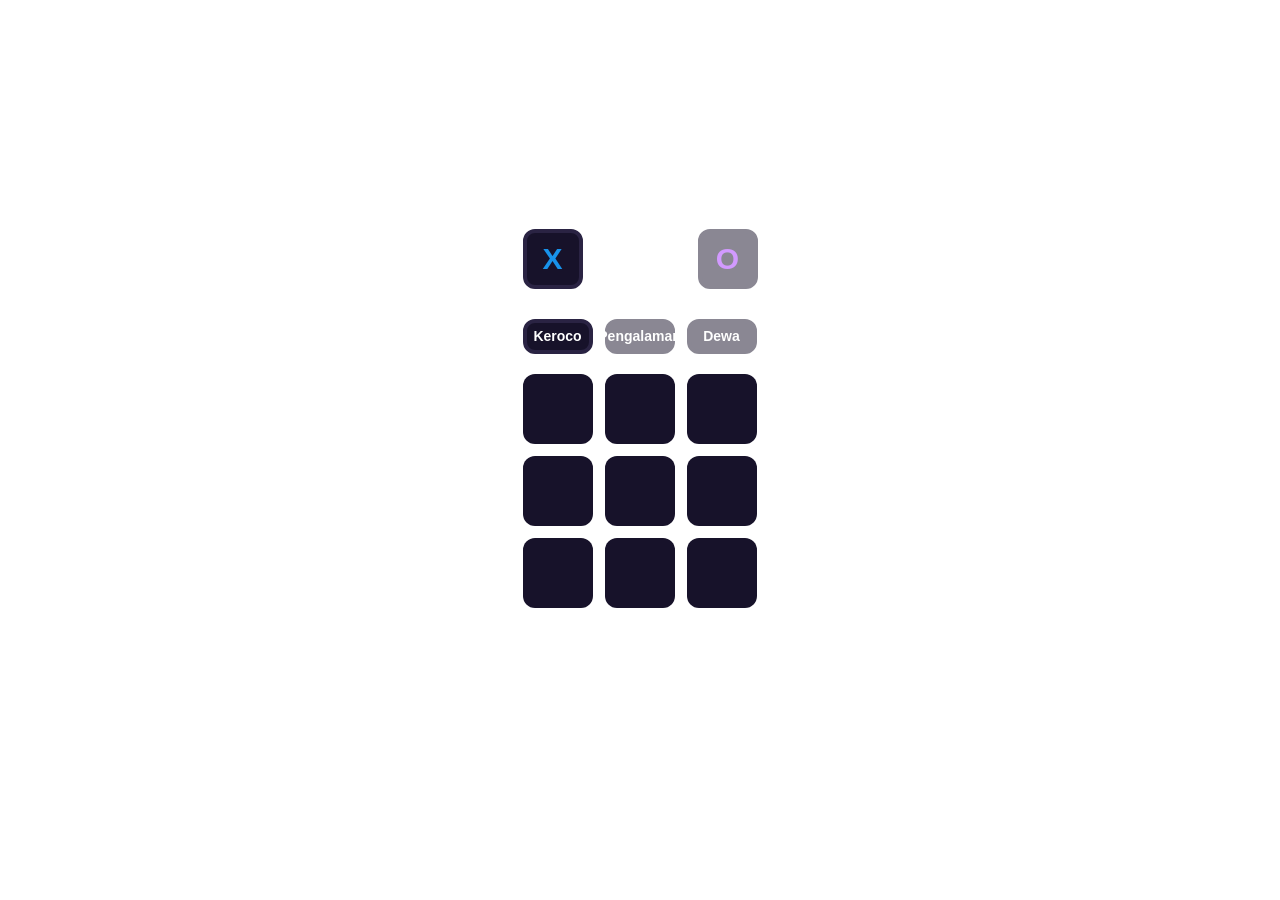
==== index.html @ a885365f "Update index.html" ====
<!DOCTYPE html>
<html lang="en">
<head>
    <meta charset="UTF-8"> 
    <!-- Mengatur encoding agar semua karakter tampil normal -->

    <meta name="viewport" content="width=device-width, initial-scale=1.0">
    <!-- Membuat tampilan responsif di HP -->

    <title>TicTacToe Games</title>

    <link rel="stylesheet" href="./style.css">
    <!-- Menghubungkan file CSS -->
</head>
<body>
    
    <main>
        <!-- Container utama (tengah layar secara vertical & horizontal) -->

        <header id="header">
            <!-- Bagian untuk memilih player X atau O -->

            <div class="player player-active"
                 id="xPlayerDisplay"
                 onclick="choosePlayer('X')">
                 <!-- Tombol Player X (default aktif) -->
                 X
            </div>
            
            <h3 id="titleHeader">Pilih </h3> 
            <!-- Teks status: Pilih / X Win / O Win / Draw -->

            <div class="player"
                 id="oPlayerDisplay"
                 onclick="choosePlayer('O')">
                 <!-- Tombol Player O -->
                 O
            </div>
        </header>
        <div id="difficulty" class="difficulty-container">
            <div class="cell player-active" id="easyBtn">Keroco</div>
            <div class="cell" id="mediumBtn">Pengalaman</div>
            <div class="cell" id="hardBtn">Dewa</div>
        </div>

        <div id="board">
            <!-- Grid papan 3x3 -->
            <div class="cell"></div> <!-- 1 -->
            <div class="cell"></div> <!-- 2 -->
            <div class="cell"></div> <!-- 3 -->
            <div class="cell"></div> <!-- 4 -->
            <div class="cell"></div> <!-- 5 -->
            <div class="cell"></div> <!-- 6 -->
            <div class="cell"></div> <!-- 7 -->
            <div class="cell"></div> <!-- 8 -->
            <div class="cell"></div> <!-- 9 -->
        </div>

        <button id="restartBtn">
            <!-- Tombol restart, muncul setelah game selesai -->
            Ulang
        </button>
    </main>

    <script src="script.js"></script>
    <!-- Memuat logic game -->
</body>
</html>
---- style.css ----
/* Reset dasar untuk semua elemen */
* {
    margin: 0;
    box-sizing: border-box;
    font-family: 'poppins', sans-serif;
    user-select: none; 
    /* Mencegah X/O bisa di-drag atau dipilih */

    color: white;
    /* Default warna teks putih */
}

/* Layout utama penuh layar */
main {
    
    height: 100vh;         /* memenuhi tinggi layar */
    display: flex;
    flex-direction: column;
    align-items: center;   /* center horizontal */
    justify-content: center; /* center vertical */
}

body {
    background: url('bg Game.jpg') no-repeat center center fixed;
    background-size: cover;
}

/* Header pilihan player X/O */
#header {
    display: flex;
    width: 235px;
    justify-content: space-between;
    align-items: center;
    margin-bottom: 30px;
}

/* Style untuk tombol player */
#header .player {
    background: #17122A;
    width: 60px;
    height: 60px;
    display: flex;              /* agar huruf X/O berada di tengah */
    align-items: center;
    justify-content: center;
    font-size: 30px;
    font-weight: bold;
    cursor: pointer;            /* cursor pointer = bisa di-klik */
    border-radius: 12px;
    border: solid 4px #17122A;  /* border default */
    opacity: 0.5;               /* tidak aktif */
    transition: 0.3s;           /* animasi smooth */
}

/* Efek saat cursor hover */
#header .player:hover {
    border: solid 4px #2A2343;
}

/* Player yang aktif */
#header .player-active {
    opacity: 1;                 /* lebih terang */
    border: solid 4px #2A2343;  /* border highlight */
}

/* Warna khusus untuk X */
#header #xPlayerDisplay {
    color: #1892EA;
}

/* Warna khusus untuk O */
#header #oPlayerDisplay {
    color: #A737FF;
}

#difficulty {
    display: grid;
    grid-template-columns: repeat(3, 70px);
    gap: 12px;
    margin-bottom: 20px;
    width: 235px;
}

#difficulty .cell {
    background: #17122A;
    border-radius: 12px;
    display: flex;
    align-items: center;
    justify-content: center;
    font-size: 14px;
    font-weight: bold;
    cursor: pointer;
    transition: 0.3s background;
    height: 35px;
    border: solid 4px #17122A;
    opacity: 0.5;

}

#difficulty .cell:hover {
    border: solid 4px #2A2343;
}

#difficulty .player-active {
    opacity: 1;
    border: solid 4px #2A2343;
}
/* Grid papan 3x3 */
#board {
    display: grid;
    grid-template-columns: repeat(3, 70px); /* 3 kolom */
    grid-template-rows: repeat(3, 70px);    /* 3 baris */
    gap: 12px;                               /* jarak antar kotak */
}

/* Style untuk tiap kotak (cell) */
#board .cell {
    background: #17122A;
    border-radius: 12px;
    display: flex;
    align-items: center;
    justify-content: center;
    font-size: 36px;
    font-weight: bold;
    cursor: pointer; 
    transition: 0.3s background;
}

/* Hover effect kotak */
#board .cell:hover {
    background: #2A2343;
}

/* Style tombol restart */
#restartBtn {
    margin-top: 30px;
    width: 235px;
    background: #17122A;
    padding-top: 8px;
    padding-bottom: 8px;
    border: none; 
    border-radius: 12px;
    font-weight: 600;
    font-size: 16px;
    cursor: pointer;
    transition: 0.3s background;

    visibility: hidden; /* disembunyikan sampai game selesai */
}

/* Hover tombol restart */
#restartBtn:hover {
    background: #2A2343;
}
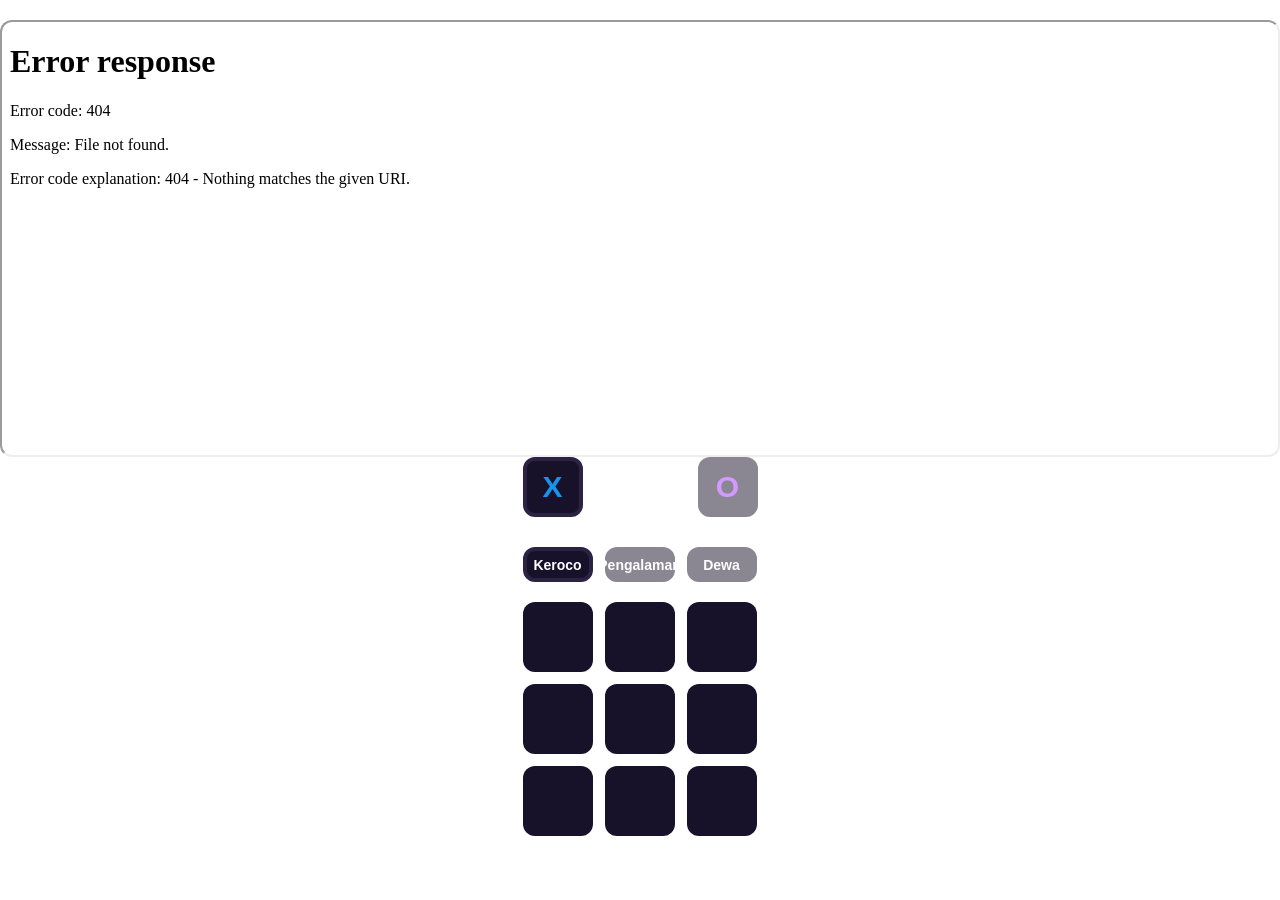
==== commit 44ee413a: "Update index.html" ====
--- a/index.html
+++ b/index.html
@@ -16,6 +16,13 @@
     
     <main>
         <!-- Container utama (tengah layar secara vertical & horizontal) -->
+        <iframe 
+    src="file.pdf"
+    width="100%"
+    height="600"
+    style="margin-top: 20px; border-radius: 12px;">
+</iframe>
+
 
         <header id="header">
             <!-- Bagian untuk memilih player X atau O -->
@@ -67,3 +74,4 @@
 </body>
 </html>
 
+
--- a/style.css
+++ b/style.css
@@ -21,7 +21,7 @@
 }
 
 body {
-    background: url('bg Game.jpg') no-repeat center center fixed;
+    background: url('../image/bg Game.jpg') no-repeat center center fixed;
     background-size: cover;
 }
 
@@ -151,3 +151,4 @@
 #restartBtn:hover {
     background: #2A2343;
 }
+
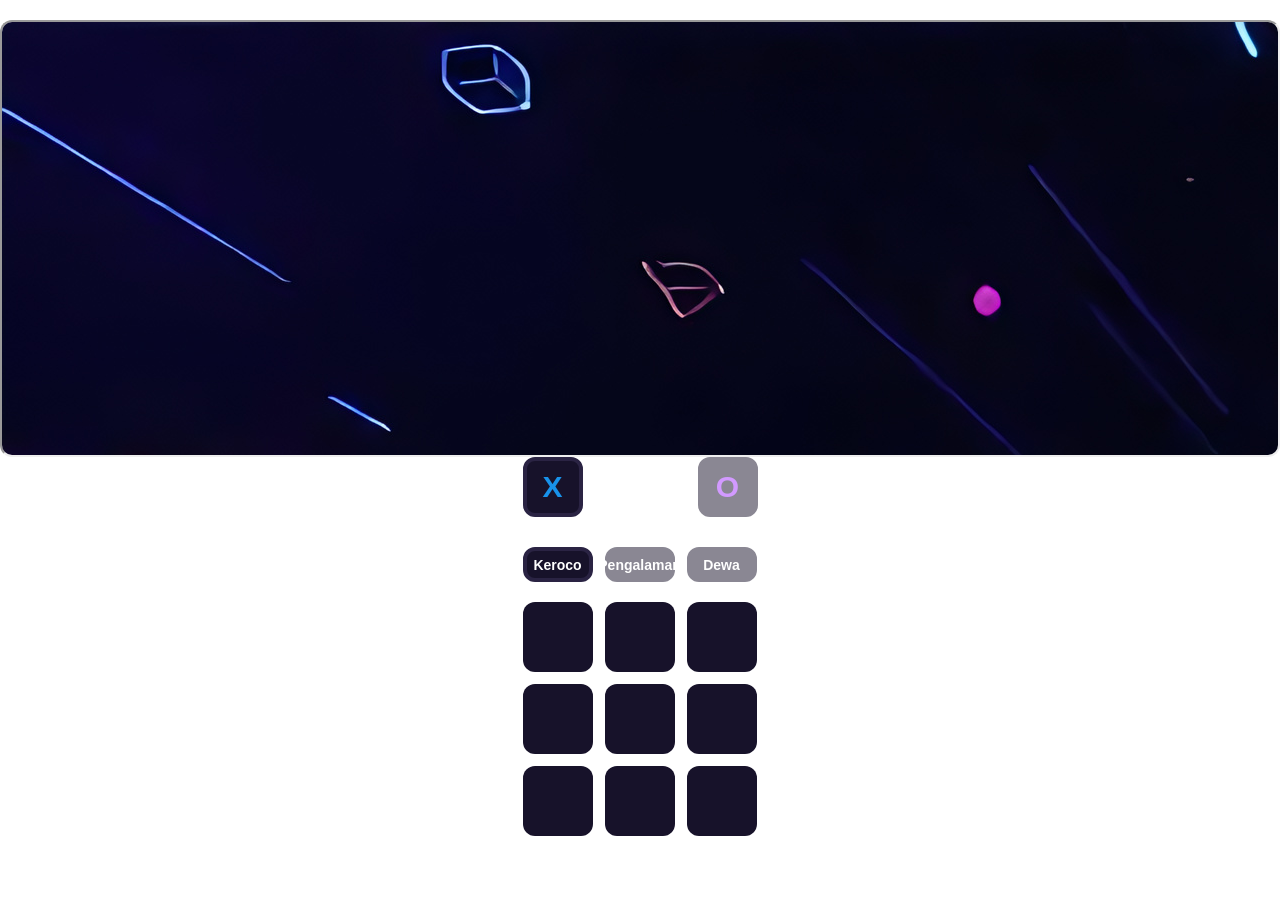
==== commit 3accb080: "Update index.html" ====
--- a/index.html
+++ b/index.html
@@ -17,7 +17,7 @@
     <main>
         <!-- Container utama (tengah layar secara vertical & horizontal) -->
         <iframe 
-    src="file.pdf"
+    src="bg-game.jpg"
     width="100%"
     height="600"
     style="margin-top: 20px; border-radius: 12px;">
@@ -75,3 +75,4 @@
 </html>
 
 
+
--- a/style.css
+++ b/style.css
@@ -21,7 +21,6 @@
 }
 
 body {
-    background: url('../image/bg Game.jpg') no-repeat center center fixed;
     background-size: cover;
 }
 
@@ -152,3 +151,4 @@
     background: #2A2343;
 }
 
+
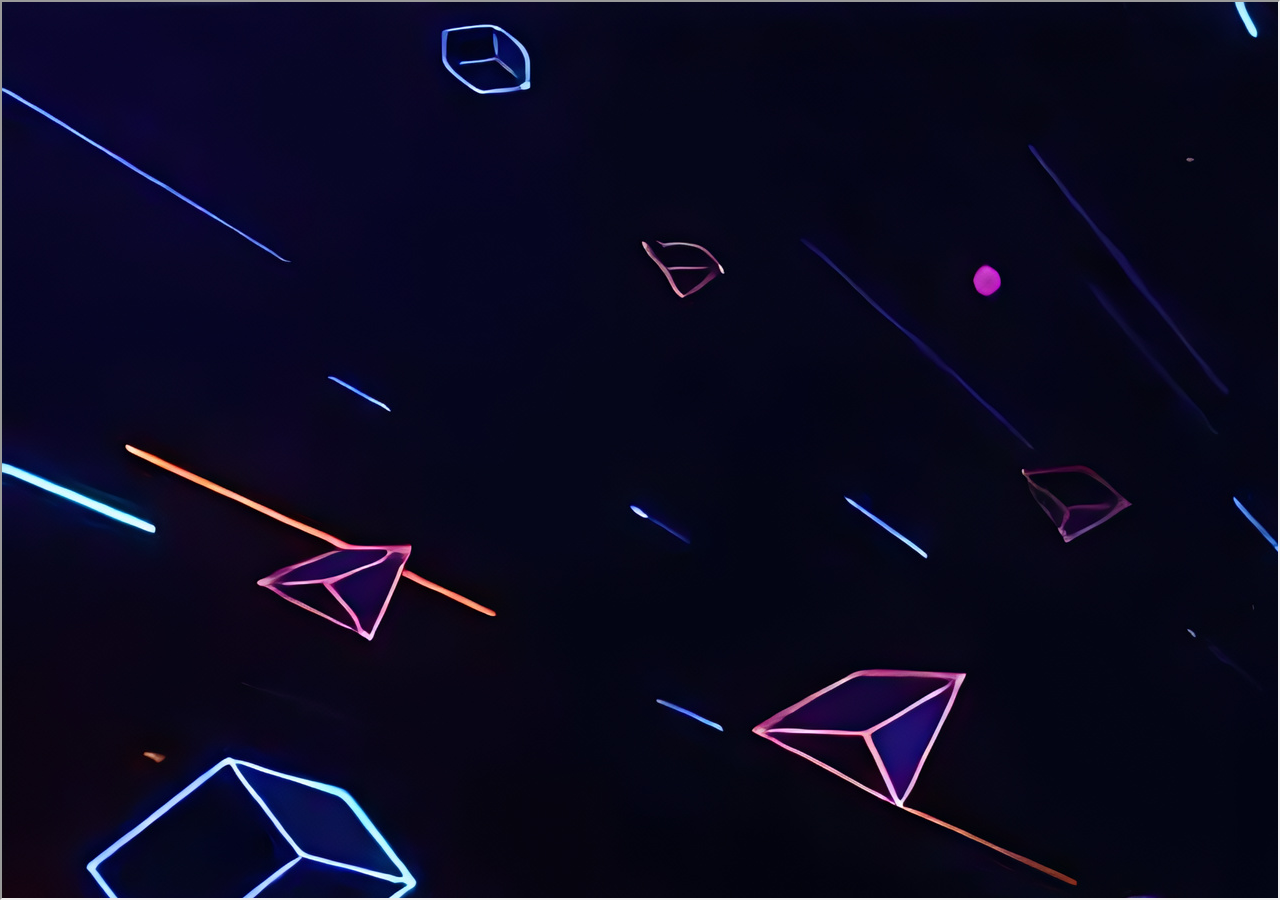
==== commit 6631bc28: "Update index.html" ====
--- a/index.html
+++ b/index.html
@@ -19,8 +19,7 @@
         <iframe 
     src="bg-game.jpg"
     width="100%"
-    height="600"
-    style="margin-top: 20px; border-radius: 12px;">
+    height="100%"
 </iframe>
 
 
@@ -76,3 +75,4 @@
 
 
 
+
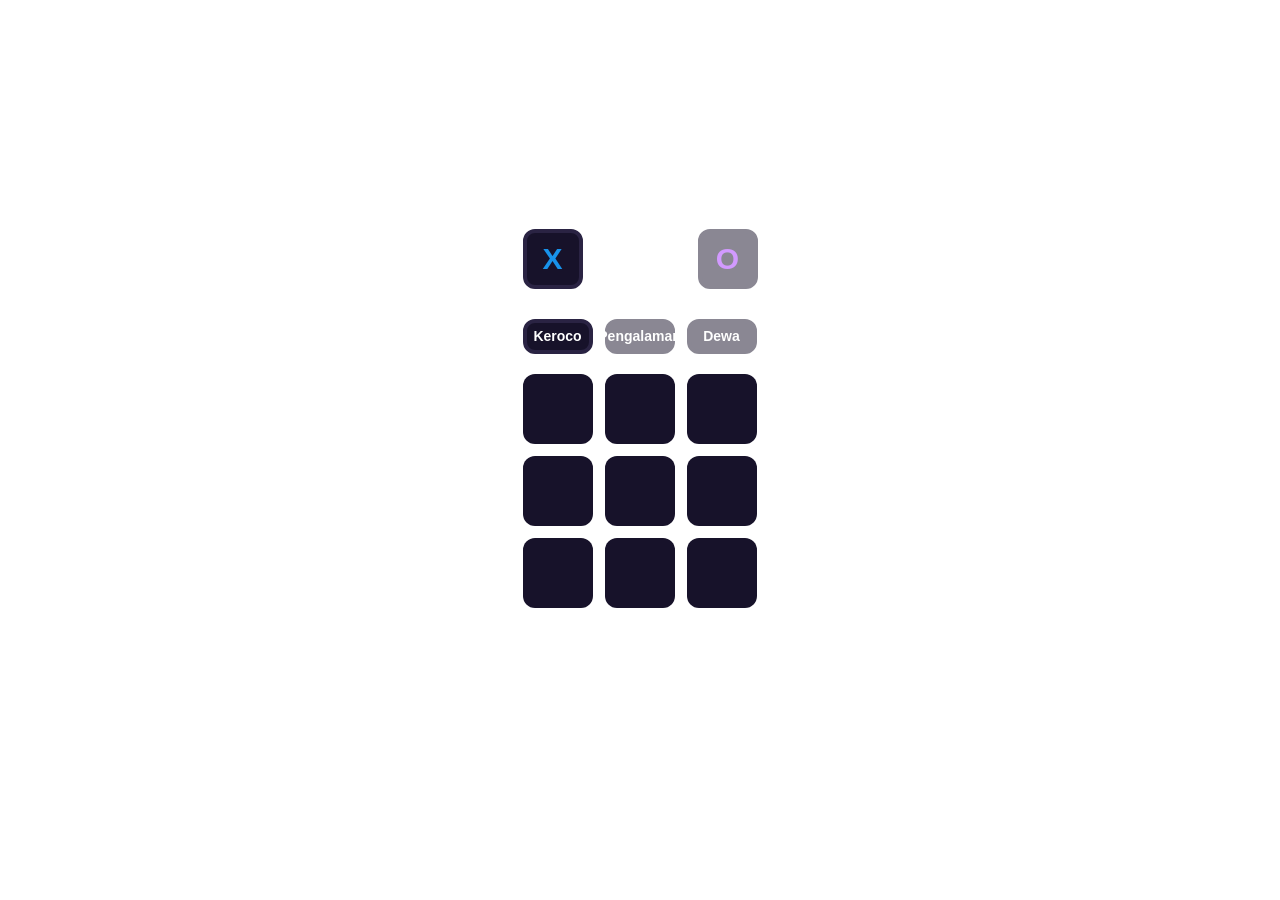
==== commit 424fcd6c: "Update index.html" ====
--- a/index.html
+++ b/index.html
@@ -16,12 +16,7 @@
     
     <main>
         <!-- Container utama (tengah layar secara vertical & horizontal) -->
-        <iframe 
-    src="bg-game.jpg"
-    width="100%"
-    height="100%"
-</iframe>
-
+       <section class="hero"></section>
 
         <header id="header">
             <!-- Bagian untuk memilih player X atau O -->
@@ -76,3 +71,4 @@
 
 
 
+
--- a/style.css
+++ b/style.css
@@ -20,7 +20,13 @@
     justify-content: center; /* center vertical */
 }
 
+html, body {
+    width: 100%;
+    height: 100%;
+}
+
 body {
+    background: url('../image/bg-game.jpg') no-repeat center center;
     background-size: cover;
 }
 
@@ -152,3 +158,4 @@
 }
 
 
+
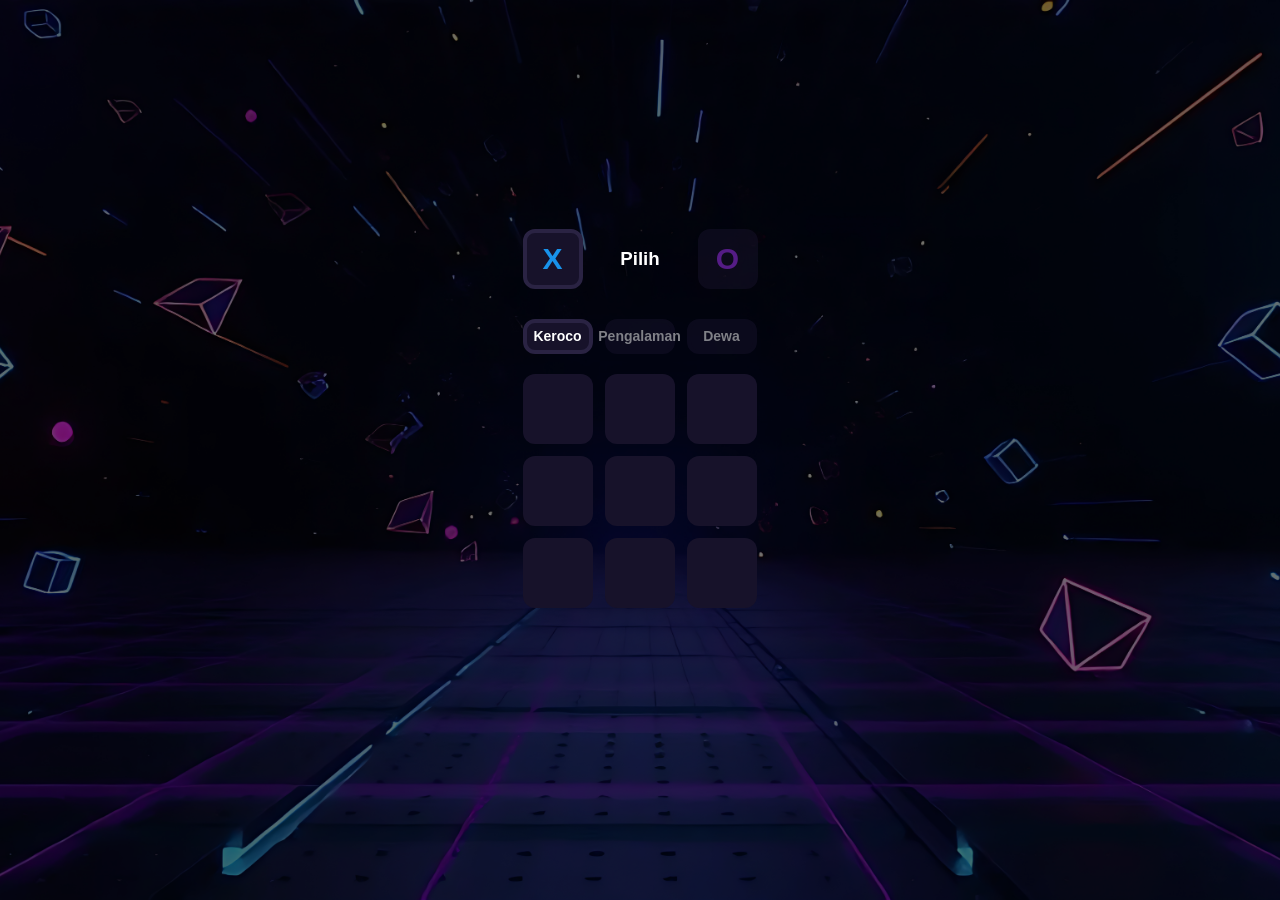
==== commit 1463b67a: "Add files via upload" ====
--- a/index.html
+++ b/index.html
@@ -9,14 +9,13 @@
 
     <title>TicTacToe Games</title>
 
-    <link rel="stylesheet" href="./style.css">
+    <link rel="stylesheet" href="style.css">
     <!-- Menghubungkan file CSS -->
 </head>
 <body>
     
     <main>
         <!-- Container utama (tengah layar secara vertical & horizontal) -->
-       <section class="hero"></section>
 
         <header id="header">
             <!-- Bagian untuk memilih player X atau O -->
@@ -67,8 +66,3 @@
     <!-- Memuat logic game -->
 </body>
 </html>
-
-
-
-
-
--- a/style.css
+++ b/style.css
@@ -20,15 +20,23 @@
     justify-content: center; /* center vertical */
 }
 
-html, body {
-    width: 100%;
-    height: 100%;
+body {
+    min-height: 100vh;
+    background-image: url("./bg-game.jpg");
+    background-size: cover;
+    background-position: center;
+    background-repeat: no-repeat;
+    background-attachment: fixed;
 }
 
-body {
-    background: url('../image/bg-game.jpg') no-repeat center center;
-    background-size: cover;
+body::before {
+    content: "";
+    position: fixed;
+    inset: 0;
+    background: rgba(0, 0, 0, 0.55);
+    z-index: -1;
 }
+
 
 /* Header pilihan player X/O */
 #header {
@@ -156,6 +164,3 @@
 #restartBtn:hover {
     background: #2A2343;
 }
-
-
-
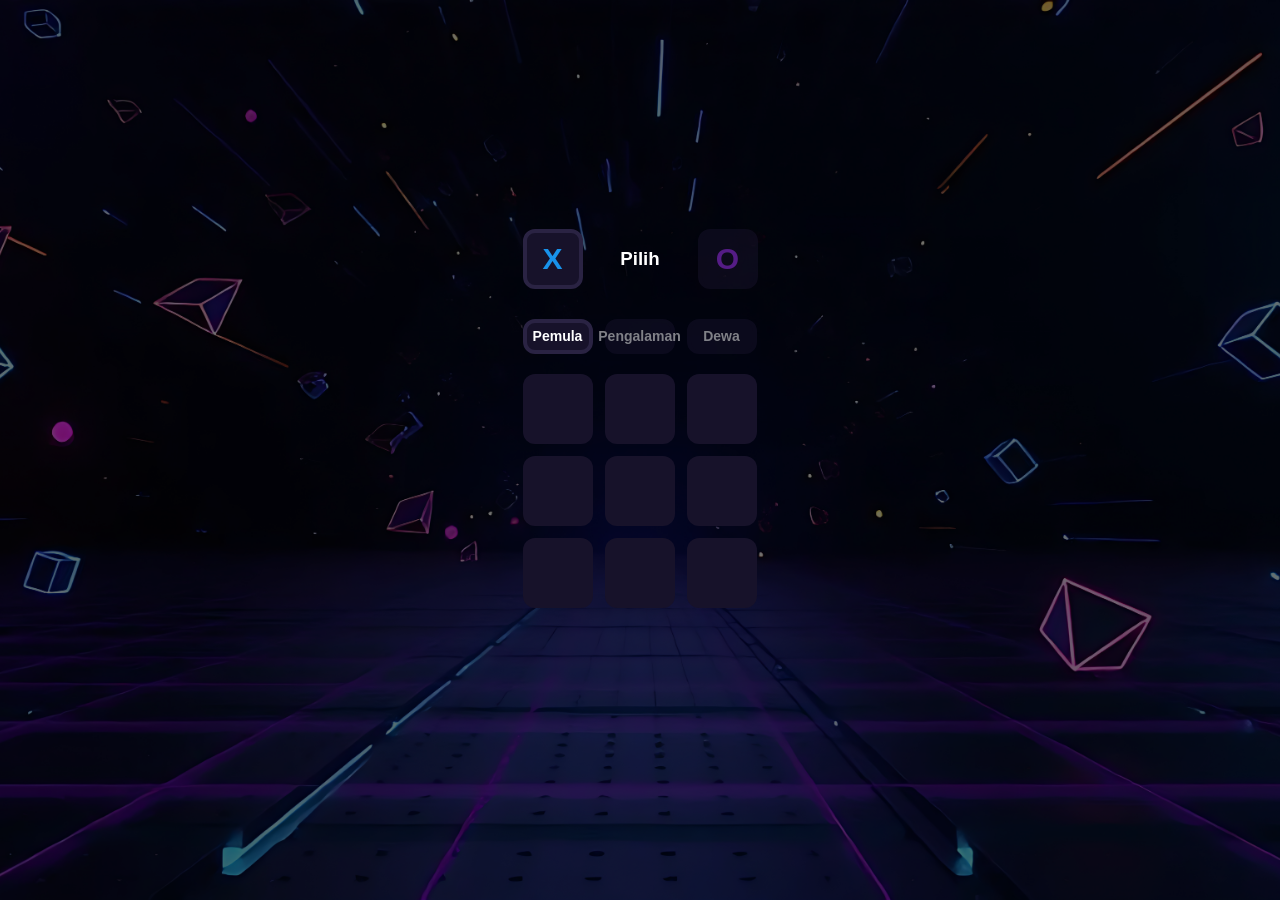
==== commit 6c6a3e24: "Update index.html" ====
--- a/index.html
+++ b/index.html
@@ -7,7 +7,7 @@
     <meta name="viewport" content="width=device-width, initial-scale=1.0">
     <!-- Membuat tampilan responsif di HP -->
 
-    <title>TicTacToe Games</title>
+    <title>Permainan-TicTacToe</title>
 
     <link rel="stylesheet" href="style.css">
     <!-- Menghubungkan file CSS -->
@@ -38,7 +38,7 @@
             </div>
         </header>
         <div id="difficulty" class="difficulty-container">
-            <div class="cell player-active" id="easyBtn">Keroco</div>
+            <div class="cell player-active" id="easyBtn">Pemula</div>
             <div class="cell" id="mediumBtn">Pengalaman</div>
             <div class="cell" id="hardBtn">Dewa</div>
         </div>
@@ -66,3 +66,4 @@
     <!-- Memuat logic game -->
 </body>
 </html>
+
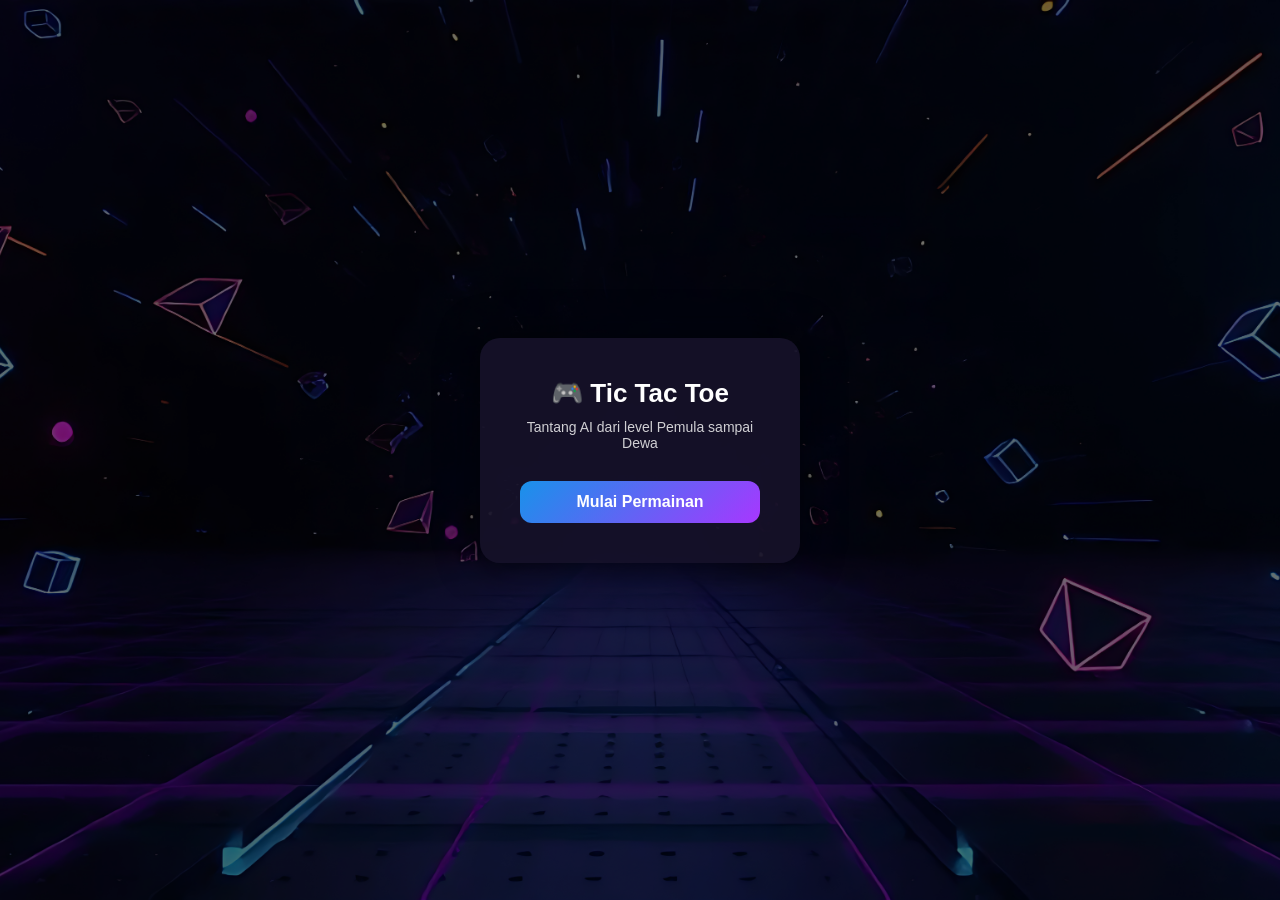
==== commit a5d00d83: "Add files via upload" ====
--- a/index.html
+++ b/index.html
@@ -1,69 +1,82 @@
 <!DOCTYPE html>
-<html lang="en">
+<html lang="id">
 <head>
-    <meta charset="UTF-8"> 
-    <!-- Mengatur encoding agar semua karakter tampil normal -->
+    <meta charset="UTF-8">
+    <meta name="viewport" content="width=device-width, initial-scale=1.0">
+    <title>TicTacToe Games</title>
 
-    <meta name="viewport" content="width=device-width, initial-scale=1.0">
-    <!-- Membuat tampilan responsif di HP -->
+    <!-- Pakai style yang sama -->
+    <link rel="stylesheet" href="style.css">
 
-    <title>Permainan-TicTacToe</title>
+    <!-- Style khusus halaman index -->
+    <style>
+        .home {
+            min-height: 100vh;
+            display: flex;
+            align-items: center;
+            justify-content: center;
+        }
 
-    <link rel="stylesheet" href="style.css">
-    <!-- Menghubungkan file CSS -->
+        .home-card {
+            background: rgba(23, 18, 42, 0.9);
+            padding: 40px;
+            border-radius: 20px;
+            text-align: center;
+            width: 320px;
+            box-shadow: 0 0 40px rgba(0,0,0,0.6);
+            animation: fadeIn 1s ease;
+        }
+
+        .home-card h1 {
+            font-size: 26px;
+            margin-bottom: 10px;
+        }
+
+        .home-card p {
+            font-size: 14px;
+            opacity: 0.8;
+            margin-bottom: 30px;
+        }
+
+        .start-btn {
+            display: block;
+            background: linear-gradient(135deg, #1892EA, #A737FF);
+            padding: 12px;
+            border-radius: 12px;
+            text-decoration: none;
+            font-weight: bold;
+            transition: transform 0.3s, box-shadow 0.3s;
+        }
+
+        .start-btn:hover {
+            transform: translateY(-3px) scale(1.03);
+            box-shadow: 0 10px 25px rgba(167,55,255,0.4);
+        }
+
+        @keyframes fadeIn {
+            from {
+                opacity: 0;
+                transform: translateY(20px);
+            }
+            to {
+                opacity: 1;
+                transform: translateY(0);
+            }
+        }
+    </style>
 </head>
 <body>
-    
-    <main>
-        <!-- Container utama (tengah layar secara vertical & horizontal) -->
 
-        <header id="header">
-            <!-- Bagian untuk memilih player X atau O -->
+    <section class="home">
+        <div class="home-card">
+            <h1>🎮 Tic Tac Toe</h1>
+            <p>Tantang AI dari level Pemula sampai Dewa</p>
 
-            <div class="player player-active"
-                 id="xPlayerDisplay"
-                 onclick="choosePlayer('X')">
-                 <!-- Tombol Player X (default aktif) -->
-                 X
-            </div>
-            
-            <h3 id="titleHeader">Pilih </h3> 
-            <!-- Teks status: Pilih / X Win / O Win / Draw -->
+            <a href="game.html" class="start-btn">
+                Mulai Permainan
+            </a>
+        </div>
+    </section>
 
-            <div class="player"
-                 id="oPlayerDisplay"
-                 onclick="choosePlayer('O')">
-                 <!-- Tombol Player O -->
-                 O
-            </div>
-        </header>
-        <div id="difficulty" class="difficulty-container">
-            <div class="cell player-active" id="easyBtn">Pemula</div>
-            <div class="cell" id="mediumBtn">Pengalaman</div>
-            <div class="cell" id="hardBtn">Dewa</div>
-        </div>
-
-        <div id="board">
-            <!-- Grid papan 3x3 -->
-            <div class="cell"></div> <!-- 1 -->
-            <div class="cell"></div> <!-- 2 -->
-            <div class="cell"></div> <!-- 3 -->
-            <div class="cell"></div> <!-- 4 -->
-            <div class="cell"></div> <!-- 5 -->
-            <div class="cell"></div> <!-- 6 -->
-            <div class="cell"></div> <!-- 7 -->
-            <div class="cell"></div> <!-- 8 -->
-            <div class="cell"></div> <!-- 9 -->
-        </div>
-
-        <button id="restartBtn">
-            <!-- Tombol restart, muncul setelah game selesai -->
-            Ulang
-        </button>
-    </main>
-
-    <script src="script.js"></script>
-    <!-- Memuat logic game -->
 </body>
 </html>
-
--- a/style.css
+++ b/style.css
@@ -164,3 +164,4 @@
 #restartBtn:hover {
     background: #2A2343;
 }
+
